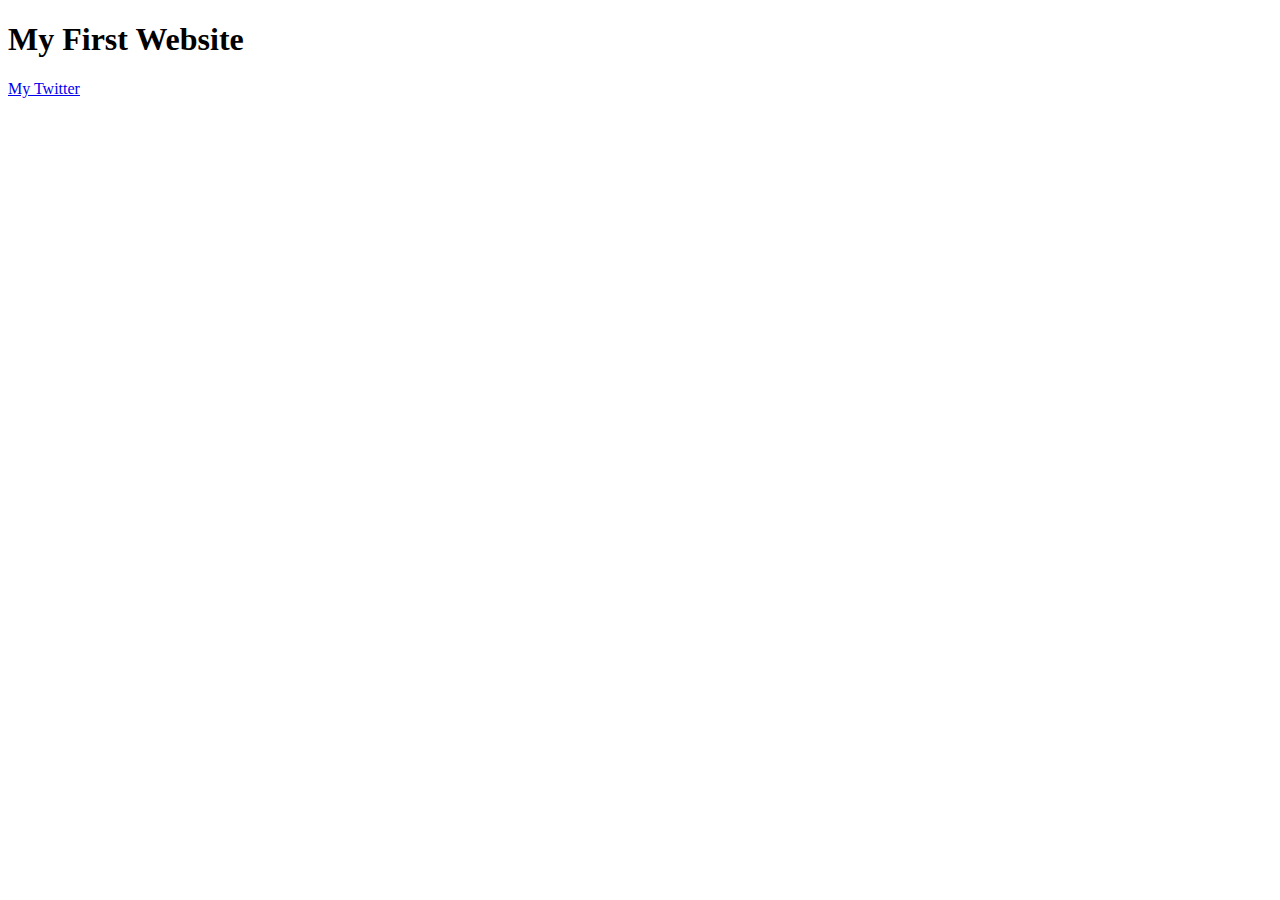
==== index.html @ fe315889 "Add files via upload" ====
<!DOCTYPE html>
<html>
    <head>
        <meta charset="utf-8">
        <meta name="viewport" content="width=device-width, initial-scale=1">
        <link rel="preconnect" href="https://fonts.google.com">
        
        <title>My First Website</title>
    </head>
    <body>
        <h1>My First Website</h1>

        <a href="https://www.twitter.com/gingerosis">My Twitter</a>
    </body>
</html>
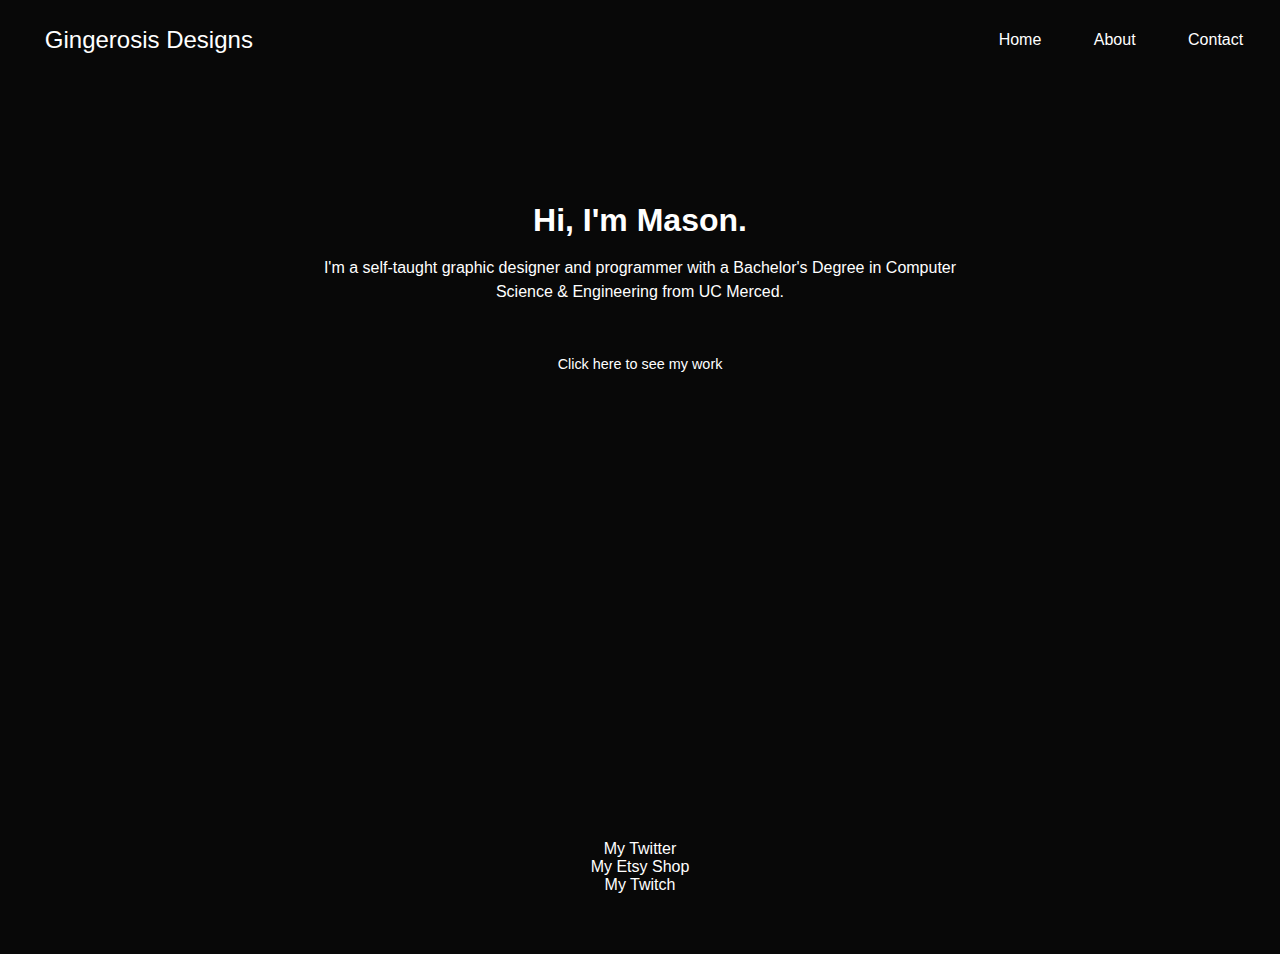
==== commit be11bb9d: "added about and contact page" ====
--- a/index.html
+++ b/index.html
@@ -1,15 +1,46 @@
 <!DOCTYPE html>
-<html>
+<html lang="en">
     <head>
-        <meta charset="utf-8">
+        <meta charset="UTF-8">
         <meta name="viewport" content="width=device-width, initial-scale=1">
+        <link rel="stylesheet" href="style.css">
         <link rel="preconnect" href="https://fonts.google.com">
         
-        <title>My First Website</title>
+        <title>Home</title>
+
+        <link rel="apple-touch-icon" sizes="180x180" href="./assets/favicon/apple-touch-icon.png">
+        <link rel="icon" type="image/png" sizes="32x32" href="./assets/favicon/favicon-32x32.png">
+        <link rel="icon" type="image/png" sizes="16x16" href="./assets/favicon/favicon-16x16.png">
+        <link rel="manifest" href="./assets/favicon/site.webmanifest">
     </head>
+
     <body>
-        <h1>My First Website</h1>
+        <nav>
+            <a href="index.html"><div class="logo">Gingerosis Designs</div></a>
+            <div class="nav-items">
+                <a href="index.html">Home</a>
+                <a href="about/about.html">About</a>
+                <a href="contact/contact.html">Contact</a>
+            </div>
+        </nav>
 
+        <section class="hero">
+            <div class="hero-container">
+                <div class="hero-info">
+                    <h1>Hi, I'm Mason.</h1> <br>
+                    <p> I'm a self-taught graphic designer and programmer with a 
+                        Bachelor's Degree in Computer Science & Engineering from 
+                        UC Merced. 
+                    </p> <br><br>
+                    <button>Click here to see my work</button>
+                </div>
+            </div>
+        </section>
+    </body>
+
+    <footer id="footer">
         <a href="https://www.twitter.com/gingerosis">My Twitter</a>
-    </body>
+        <a href="https://www.etsy.com/shop/GingerosisDesigns">My Etsy Shop</a>
+        <a href="https://www.twitch.tv/gingerosis">My Twitch</a>
+    </footer>
 </html>--- a/style.css
+++ b/style.css
@@ -0,0 +1,134 @@
+* {
+    box-sizing: border-box;
+    margin: 0;
+    padding: 0;
+    font-family: 'Comfortaa', sans-serif;
+    color: white;
+    background-color: #080808;
+}
+
+html {
+    scroll-behavior: smooth;
+    scrollbar-color: #080808;
+    scrollbar-width: 5px;
+    user-select: none;
+}
+
+::-webkit-scrollbar {
+    background: #080808;
+    width: 10px;
+}
+
+::-webkit-scrollbar-thumb {
+    background: #101010;
+    border-radius: 10px;
+}
+
+::-webkit-scrollbar-thumb:hover {
+    background: #141414;
+}
+
+::-webkit-scrollbar-button {
+    background: #080808;
+}
+
+body:hover {
+    cursor: default;
+}
+
+nav {
+    height: 5rem;
+    display: flex;
+    justify-content: space-between;
+    align-items: center;
+    padding-left: 1vw;
+    padding-right: 1vw;
+}
+
+nav a {
+    text-decoration: none;
+}
+
+.logo {
+    color: white;
+    font-size: 1.5rem;
+    padding: 0 2rem;
+    display: -webkit-flex;
+}
+
+.logo:hover {
+    background: linear-gradient(90deg, rgba(255,27,252,1) 0%, rgba(239,10,106,1) 100%);
+    background-clip: content-box;
+    -webkit-background-clip: text;
+    -webkit-text-fill-color: transparent;
+    font-weight: 500;
+}
+
+.nav-items a{
+    text-decoration: none;
+    padding: 0 1.5rem;
+    display: -webkit-inline-box;
+}
+
+.nav-items a:hover, footer a:hover{
+    font-weight: bold;
+}
+
+.hero-container {
+    height: 37rem;
+    margin-top: 10vw;
+}
+
+.hero-info {
+    text-align: center;
+    margin: auto;
+    width: 50vw;
+    line-height: 1.5rem;
+}
+
+.hero-info button{
+    font-size: 0.9rem;
+    border-color: transparent;
+    /* border-radius: 20px;
+    background-color: #141414;
+    padding-left: 1rem;
+    padding-right: 1rem;
+    padding-top: 0.3rem;
+    padding-bottom: 0.3rem;
+    box-shadow: 0rem 0.1rem 0.1rem 0rem rgba(0,0,0,0.3); */
+}
+
+.hero-info button:hover{
+    cursor: pointer;
+    font-weight: bold;
+    background: linear-gradient(90deg, rgba(255,27,252,1) 0%, rgba(239,10,106,1) 100%);
+    background-clip: content-box;
+    -webkit-background-clip: text;
+    -webkit-text-fill-color: transparent;
+}
+
+a {
+    display: -webkit-box;
+}
+
+a:hover {
+    /* color: #ff5499; */
+    cursor: pointer;
+    background: linear-gradient(90deg, rgba(255,27,252,1) 0%, rgba(239,10,106,1) 100%);
+    background-clip: content-box;
+    -webkit-background-clip: text;
+    -webkit-text-fill-color: transparent;
+}
+
+footer {
+    padding-block: 40px 60px;
+    display: inline-flexbox;
+    text-align: center;
+    margin: auto;
+}
+
+footer a {
+    text-decoration: none;
+    display: block;
+}
+
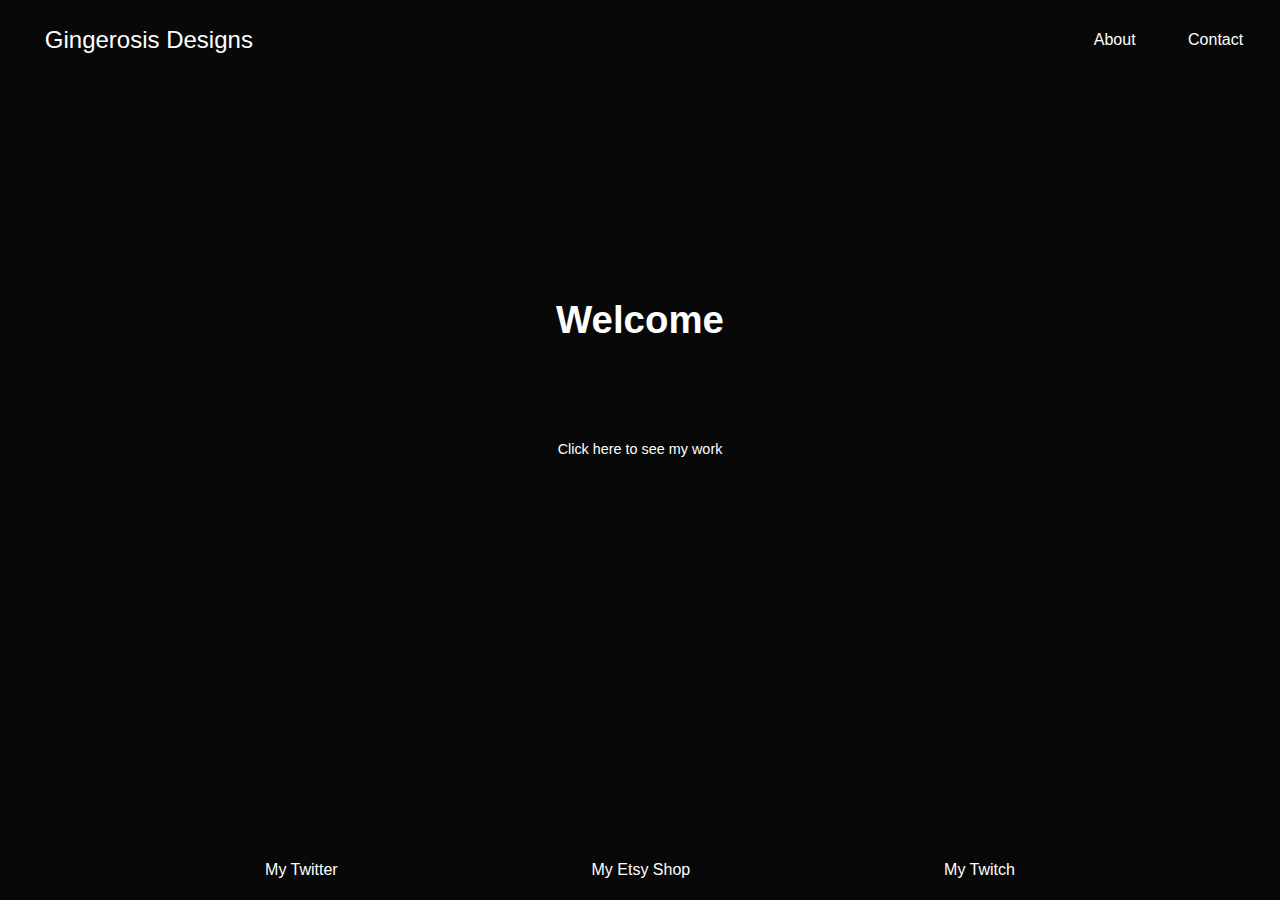
==== commit 0963b874: "responsive" ====
--- a/index.html
+++ b/index.html
@@ -18,20 +18,25 @@
         <nav>
             <a href="index.html"><div class="logo">Gingerosis Designs</div></a>
             <div class="nav-items">
-                <a href="index.html">Home</a>
-                <a href="about/about.html">About</a>
-                <a href="contact/contact.html">Contact</a>
+                <span class="nav-text">
+                    <a href="about/about.html">About</a>
+                    <a href="contact/contact.html">Contact</a>
+                </span>
+                <span class="nav-icons">
+                    <a href="about/about.html"><img src="assets/images/about_icon1.png"></a>
+                    <a href="contact/contact.html"><img src="assets/images/mail_icon1.png"></a>
+                </span>
             </div>
         </nav>
 
         <section class="hero">
             <div class="hero-container">
                 <div class="hero-info">
-                    <h1>Hi, I'm Mason.</h1> <br>
-                    <p> I'm a self-taught graphic designer and programmer with a 
-                        Bachelor's Degree in Computer Science & Engineering from 
-                        UC Merced. 
-                    </p> <br><br>
+                    <br><br><br><h1>Welcome</h1> <br><br><br>
+                    <!-- <p> I'm a self-taught <span class="designer">graphic designer</span> 
+                        and <span class="programmer">programmer</span> with a Bachelor's 
+                        Degree in Computer Science & Engineering from UC Merced. 
+                    </p> <br><br> -->
                     <button>Click here to see my work</button>
                 </div>
             </div>
--- a/style.css
+++ b/style.css
@@ -5,6 +5,7 @@
     font-family: 'Comfortaa', sans-serif;
     color: white;
     background-color: #080808;
+    object-fit: fill;
 }
 
 html {
@@ -43,10 +44,9 @@
     align-items: center;
     padding-left: 1vw;
     padding-right: 1vw;
-}
-
-nav a {
-    text-decoration: none;
+    background-color: transparent;
+    position: sticky;
+    top: 0;
 }
 
 .logo {
@@ -64,18 +64,22 @@
     font-weight: 500;
 }
 
-.nav-items a{
+.nav-text a{
     text-decoration: none;
     padding: 0 1.5rem;
     display: -webkit-inline-box;
 }
 
-.nav-items a:hover, footer a:hover{
+.nav-text a:hover, footer a:hover{
     font-weight: bold;
 }
 
+.nav-icons {
+    display: none;
+}
+
 .hero-container {
-    height: 37rem;
+    height: auto;
     margin-top: 10vw;
 }
 
@@ -83,19 +87,13 @@
     text-align: center;
     margin: auto;
     width: 50vw;
-    line-height: 1.5rem;
+    line-height: 2rem;
+    font-size: 1.2rem;
 }
 
 .hero-info button{
     font-size: 0.9rem;
     border-color: transparent;
-    /* border-radius: 20px;
-    background-color: #141414;
-    padding-left: 1rem;
-    padding-right: 1rem;
-    padding-top: 0.3rem;
-    padding-bottom: 0.3rem;
-    box-shadow: 0rem 0.1rem 0.1rem 0rem rgba(0,0,0,0.3); */
 }
 
 .hero-info button:hover{
@@ -109,6 +107,7 @@
 
 a {
     display: -webkit-box;
+    text-decoration: none;
 }
 
 a:hover {
@@ -121,14 +120,32 @@
 }
 
 footer {
-    padding-block: 40px 60px;
-    display: inline-flexbox;
-    text-align: center;
-    margin: auto;
+    position: absolute;
+    bottom: 0;
+    display: inline-flex;
+    justify-content: space-evenly;
+    height: 50px;
+    padding: 0.7rem;
+    width: 100%;
+    /* background-color: black; */
 }
 
-footer a {
-    text-decoration: none;
-    display: block;
-}
 
+@media screen and (max-width: 650px) {
+    .nav-text {
+        display: none;
+    }
+    .nav-icons {
+        display: inline-flex;
+        gap: 15px;
+        transform: scale(0.7);
+    }
+    .logo {
+        font-size: 1.3rem;
+        padding: 1rem;
+    }
+    nav {
+        padding-left: 2vw;
+        padding-right: 3vw;
+    }
+}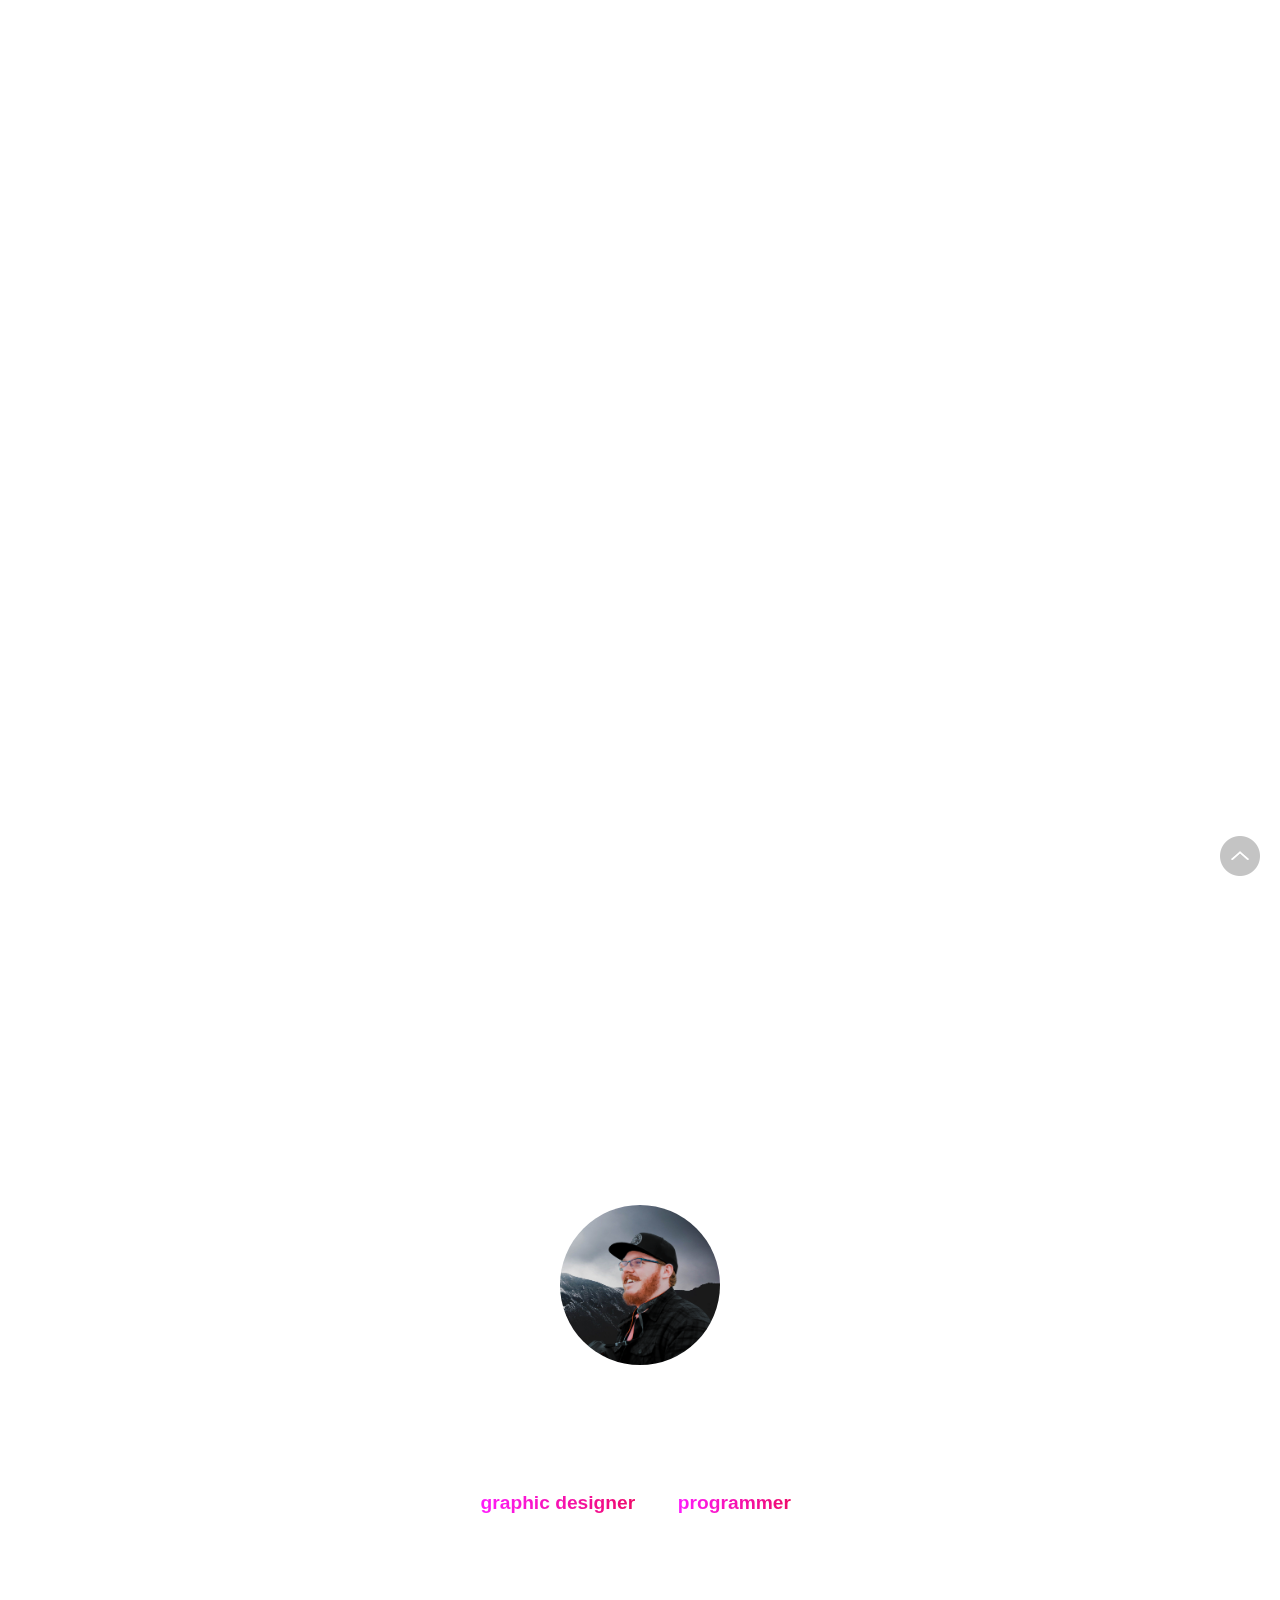
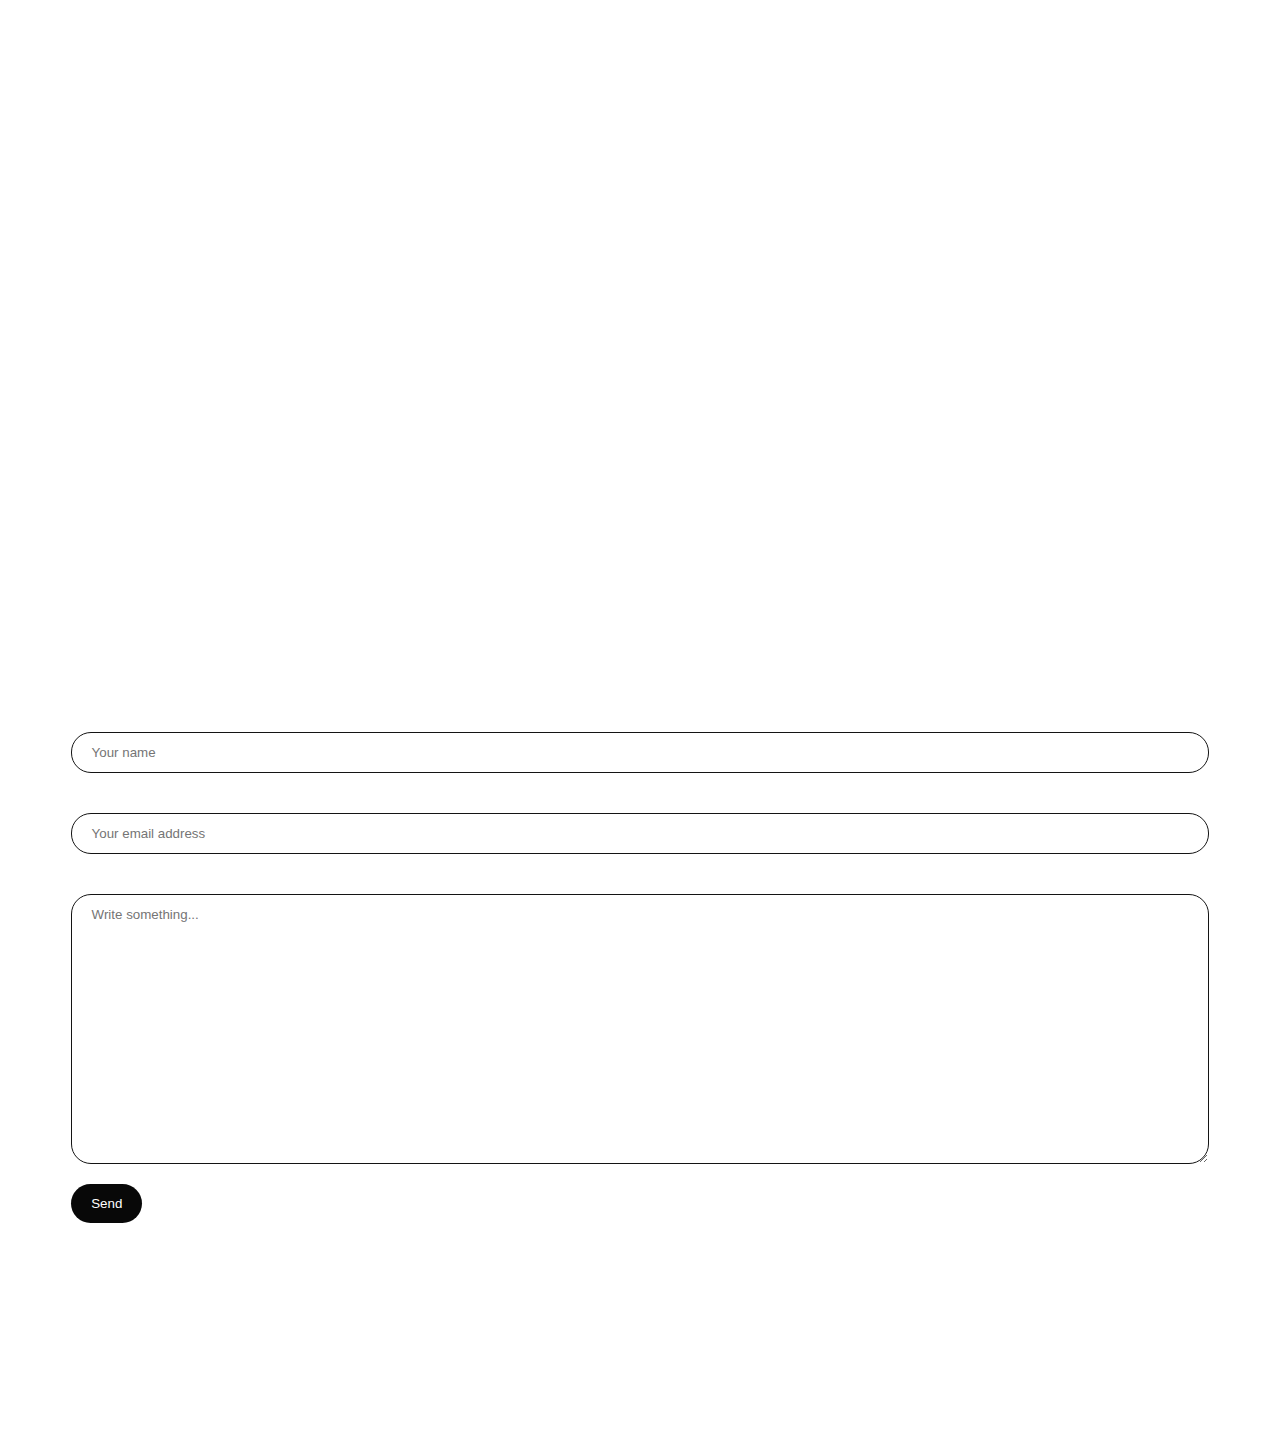
==== commit af9cbb55: "One scrolling page" ====
--- a/index.html
+++ b/index.html
@@ -14,17 +14,19 @@
         <link rel="manifest" href="./assets/favicon/site.webmanifest">
     </head>
 
+    <a name="top"></a>
+
     <body>
         <nav>
             <a href="index.html"><div class="logo">Gingerosis Designs</div></a>
             <div class="nav-items">
                 <span class="nav-text">
-                    <a href="about/about.html">About</a>
-                    <a href="contact/contact.html">Contact</a>
+                    <a href="#about">About</a>
+                    <a href="#contact">Contact</a>
                 </span>
                 <span class="nav-icons">
-                    <a href="about/about.html"><img src="assets/images/about_icon1.png"></a>
-                    <a href="contact/contact.html"><img src="assets/images/mail_icon1.png"></a>
+                    <a href="#about"><img src="assets/images/about_icon1.png"></a>
+                    <a href="#contact"><img src="assets/images/mail_icon1.png"></a>
                 </span>
             </div>
         </nav>
@@ -32,20 +34,55 @@
         <section class="hero">
             <div class="hero-container">
                 <div class="hero-info">
-                    <br><br><br><h1>Welcome</h1> <br><br><br>
-                    <!-- <p> I'm a self-taught <span class="designer">graphic designer</span> 
-                        and <span class="programmer">programmer</span> with a Bachelor's 
-                        Degree in Computer Science & Engineering from UC Merced. 
-                    </p> <br><br> -->
-                    <button>Click here to see my work</button>
+                    <h1>Welcome</h1><br><br><br>
+                    <a href="https://www.etsy.com/shop/GingerosisDesigns"target="_blank">Click here to see my work</a>
                 </div>
             </div>
         </section>
+
+        <a name="about"></a>
+        <section class="about">
+            <div class="about-container">
+                <div class="about-info">
+                    <img src="assets/images/pfp4.png"> <br><br>
+                    <h1>Hi, I'm Mason.</h1> <br><br><br>
+                    <p> I'm a self-taught <span class="designer">graphic designer</span> 
+                        and <span class="programmer">programmer</span> with a Bachelor's 
+                        Degree in Computer Science & Engineering from UC Merced. 
+                    </p> <br><br>
+                </div>
+            </div>
+        </section>
+
+        <a name="contact"></a><br><br><br><br>
+        <section class="contact">
+            <div class="contact-container">
+                <div class="contact-info">
+                    <p>Send me an email: gingerosisdesigns@gmail.com</p><br><br>
+                    <form action="action_page.php">
+                      <label for="name">&nbsp;&nbsp;&nbsp;&nbsp;Name</label>
+                      <input type="text" id="name" name="name" placeholder="&nbsp;&nbsp;Your name">
+                  
+                      <label for="email">&nbsp;&nbsp;&nbsp;&nbsp;Email Address</label>
+                      <input type="text" id="email" name="email" placeholder="&nbsp;&nbsp;Your email address">
+                  
+                      <label for="message">&nbsp;&nbsp;&nbsp;&nbsp;Message</label>
+                      <textarea id="message" name="message" placeholder="&nbsp;&nbsp;Write something..." style="height:30vh"></textarea>
+                  
+                      <input type="submit" value="Send">
+                    </form>
+                </div>
+            </div>
+        </section>
+
+        <div class="btt-arrow">
+            <a href="#top"><img src="assets/images/arrow.png"></a>
+        </div>
     </body>
 
     <footer id="footer">
-        <a href="https://www.twitter.com/gingerosis">My Twitter</a>
-        <a href="https://www.etsy.com/shop/GingerosisDesigns">My Etsy Shop</a>
-        <a href="https://www.twitch.tv/gingerosis">My Twitch</a>
+        <a href="https://www.twitter.com/gingerosis" target="_blank">My Twitter</a>
+        <a href="https://www.etsy.com/shop/GingerosisDesigns" target="_blank">My Etsy Shop</a>
+        <a href="https://www.twitch.tv/gingerosis" target="_blank">My Twitch</a>
     </footer>
 </html>--- a/style.css
+++ b/style.css
@@ -4,7 +4,7 @@
     padding: 0;
     font-family: 'Comfortaa', sans-serif;
     color: white;
-    background-color: #080808;
+    background-color: transparent;
     object-fit: fill;
 }
 
@@ -13,30 +13,55 @@
     scrollbar-color: #080808;
     scrollbar-width: 5px;
     user-select: none;
+    background-image: url('assets/images/bg.png');
+    background-size: cover;
+    background-position: 40%;
 }
 
 ::-webkit-scrollbar {
+    background-color: transparent;
+    width: 10px;
+}
+
+::-webkit-scrollbar-thumb {
     background: #080808;
-    width: 10px;
-}
-
-::-webkit-scrollbar-thumb {
+    border-radius: 10px;
+}
+
+::-webkit-scrollbar-thumb:hover {
     background: #101010;
-    border-radius: 10px;
-}
-
-::-webkit-scrollbar-thumb:hover {
-    background: #141414;
 }
 
 ::-webkit-scrollbar-button {
-    background: #080808;
+    background: transparent;
+}
+
+body {
+    display: grid;
+    position: relative;
+    overflow: overlay;
 }
 
 body:hover {
     cursor: default;
 }
 
+a {
+    display: -webkit-box;
+    text-decoration: none;
+}
+
+a:hover {
+    /* color: #ff5499; */
+    cursor: pointer;
+    background: linear-gradient(90deg, rgba(255,27,252,1) 0%, rgba(239,10,106,1) 100%);
+    background-clip: content-box;
+    -webkit-background-clip: text;
+    -webkit-text-fill-color: transparent;
+}
+
+
+/*! ------NAV BAR------ */
 nav {
     height: 5rem;
     display: flex;
@@ -44,7 +69,6 @@
     align-items: center;
     padding-left: 1vw;
     padding-right: 1vw;
-    background-color: transparent;
     position: sticky;
     top: 0;
 }
@@ -78,9 +102,16 @@
     display: none;
 }
 
+
+/*! ------HERO SECTION------ */
+.hero {
+    min-height: 100vh;
+    display: grid;
+    place-content: center;
+}
+
 .hero-container {
-    height: auto;
-    margin-top: 10vw;
+    margin-bottom: 20vh;
 }
 
 .hero-info {
@@ -91,12 +122,18 @@
     font-size: 1.2rem;
 }
 
-.hero-info button{
-    font-size: 0.9rem;
+.hero-info h1{
+    font-size: 5rem;
+    text-align: center;
+}
+
+.hero-info a{
+    display: inline;
+    font-size: 1.2rem;
     border-color: transparent;
 }
 
-.hero-info button:hover{
+.hero-info a:hover{
     cursor: pointer;
     font-weight: bold;
     background: linear-gradient(90deg, rgba(255,27,252,1) 0%, rgba(239,10,106,1) 100%);
@@ -105,20 +142,92 @@
     -webkit-text-fill-color: transparent;
 }
 
-a {
-    display: -webkit-box;
-    text-decoration: none;
-}
-
-a:hover {
-    /* color: #ff5499; */
-    cursor: pointer;
-    background: linear-gradient(90deg, rgba(255,27,252,1) 0%, rgba(239,10,106,1) 100%);
-    background-clip: content-box;
-    -webkit-background-clip: text;
-    -webkit-text-fill-color: transparent;
-}
-
+.btt-arrow {
+    position: fixed;
+    cursor: pointer;
+    bottom: 20px;
+    right: 20px;
+    z-index: 9999;
+    opacity: 25%;
+    display: flex;
+}
+
+.btt-arrow:hover {
+    opacity: 75%;
+}
+
+
+/*! ------ABOUT SECTION------ */
+.about {
+    display: grid;
+    place-content: center;
+}
+
+.about-container {
+    height: 100vh;
+    margin-top: 25vh;
+}
+
+.about-info {
+    text-align: center;
+    margin: auto;
+    width: 50vw;
+    line-height: 1.5rem;
+    font-size: 1.2rem;
+}
+
+.about-info img {
+    width:10rem; 
+    height:10rem; 
+    border-radius: 500px;
+}
+
+.designer, .programmer {
+    font-weight: bold;
+    background: linear-gradient(90deg, rgba(255,27,252,1) 0%, rgba(239,10,106,1) 100%);
+    background-clip: content-box;
+    -webkit-background-clip: text;
+    -webkit-text-fill-color: transparent;
+}
+
+
+/*! ------CONTACT SECTION------  */
+.contact-info {
+    height: 84vh;
+    margin: 4vw;
+    padding: 20px;
+}
+
+.contact-info p {
+    font-size: 1.3rem;
+}
+
+input[type=text], select, textarea {
+    width: 100%;
+    padding: 12px;
+    border: 1px solid #141414;
+    border-radius: 20px;
+    box-sizing: border-box;
+    margin-top: 6px;
+    margin-bottom: 16px;
+    resize: vertical
+}
+  
+input[type=submit] {
+    background-color: #080808;
+    color: white;
+    padding: 12px 20px;
+    border: none;
+    border-radius: 20px;
+    cursor: pointer;
+}
+  
+input[type=submit]:hover {
+    background: linear-gradient(90deg, rgba(255,27,252,1) 0%, rgba(239,10,106,1) 100%);
+}
+
+
+/*! ------FOOTER------ */
 footer {
     position: absolute;
     bottom: 0;
@@ -127,10 +236,10 @@
     height: 50px;
     padding: 0.7rem;
     width: 100%;
-    /* background-color: black; */
-}
-
-
+}
+
+
+/*! ------MEDIA QUERIES------ */
 @media screen and (max-width: 650px) {
     .nav-text {
         display: none;
@@ -148,4 +257,16 @@
         padding-left: 2vw;
         padding-right: 3vw;
     }
+    .hero {
+        min-height: 90vh;
+    }
+    .hero-info h1{
+        font-size: 3rem;
+    }
+    .hero-info a{
+        font-size: 1rem;
+    }
+    footer a {
+        font-size: 0.9rem;
+    }
 }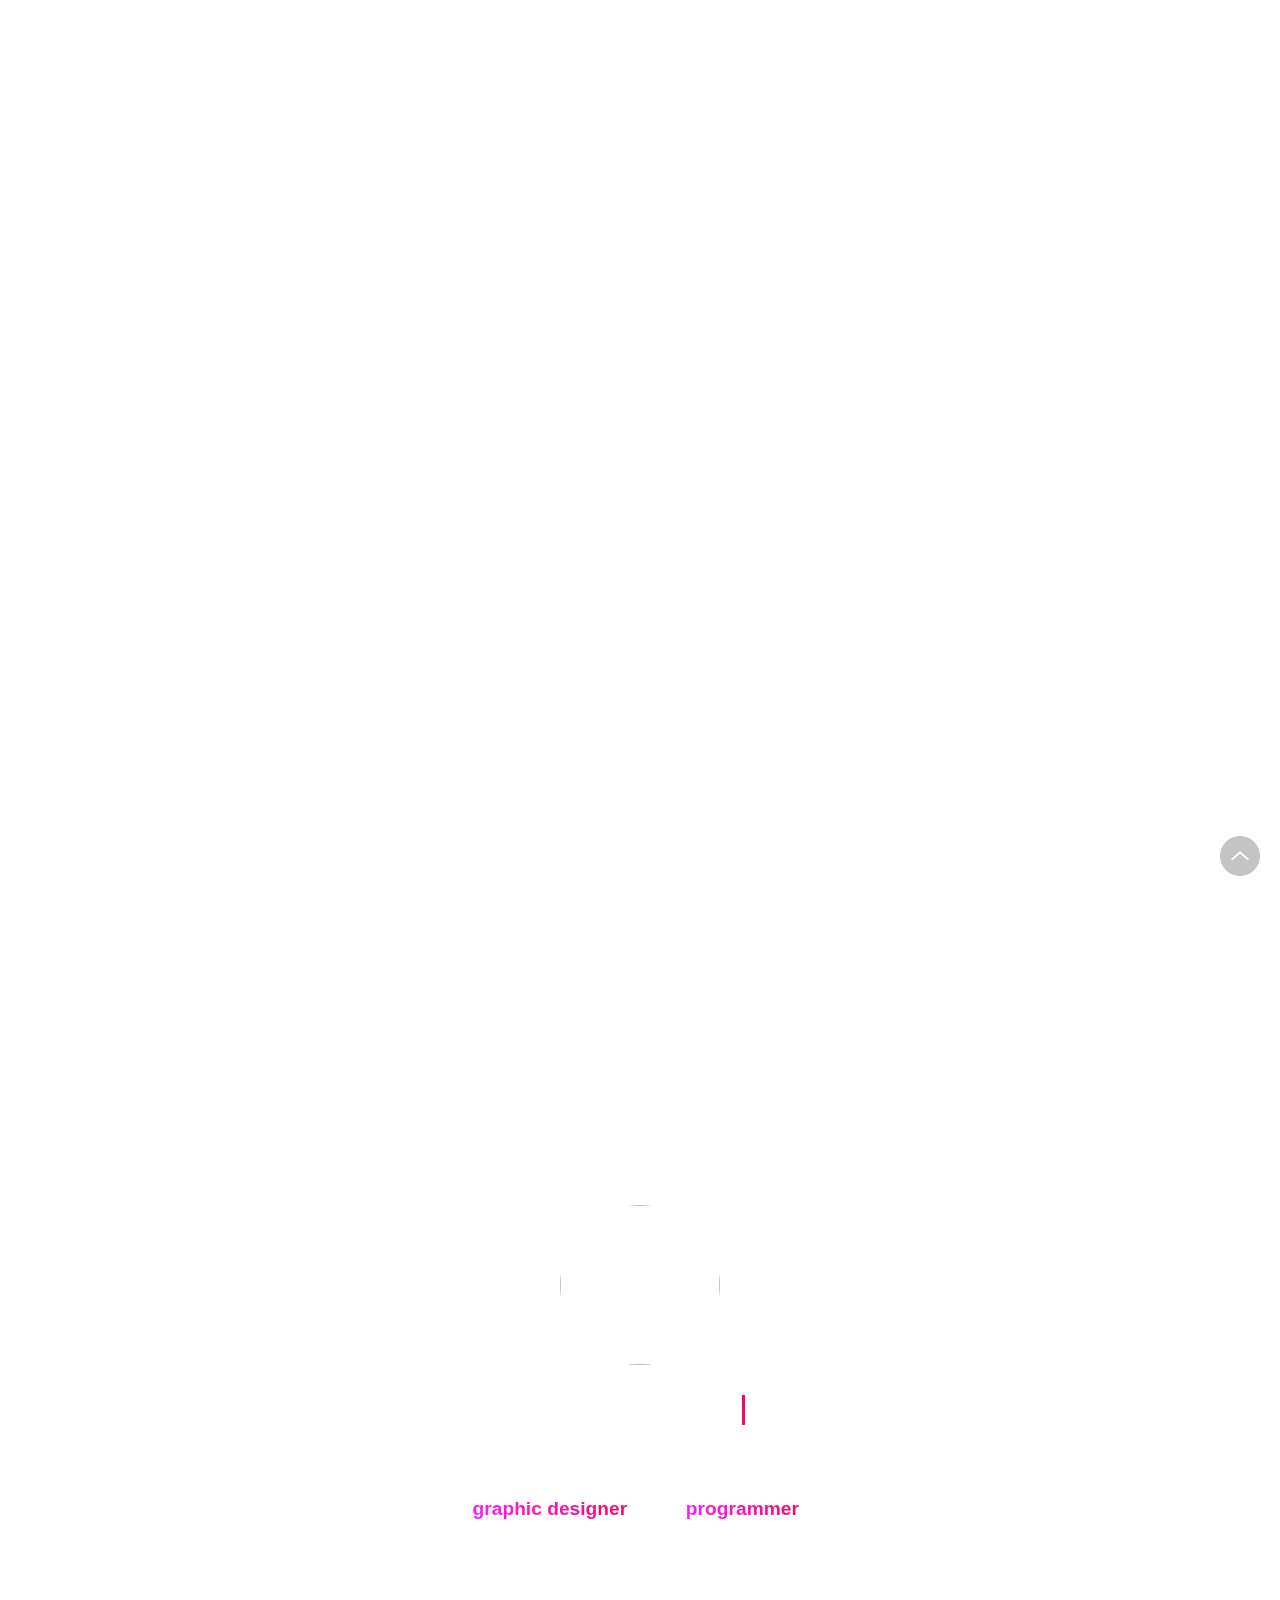
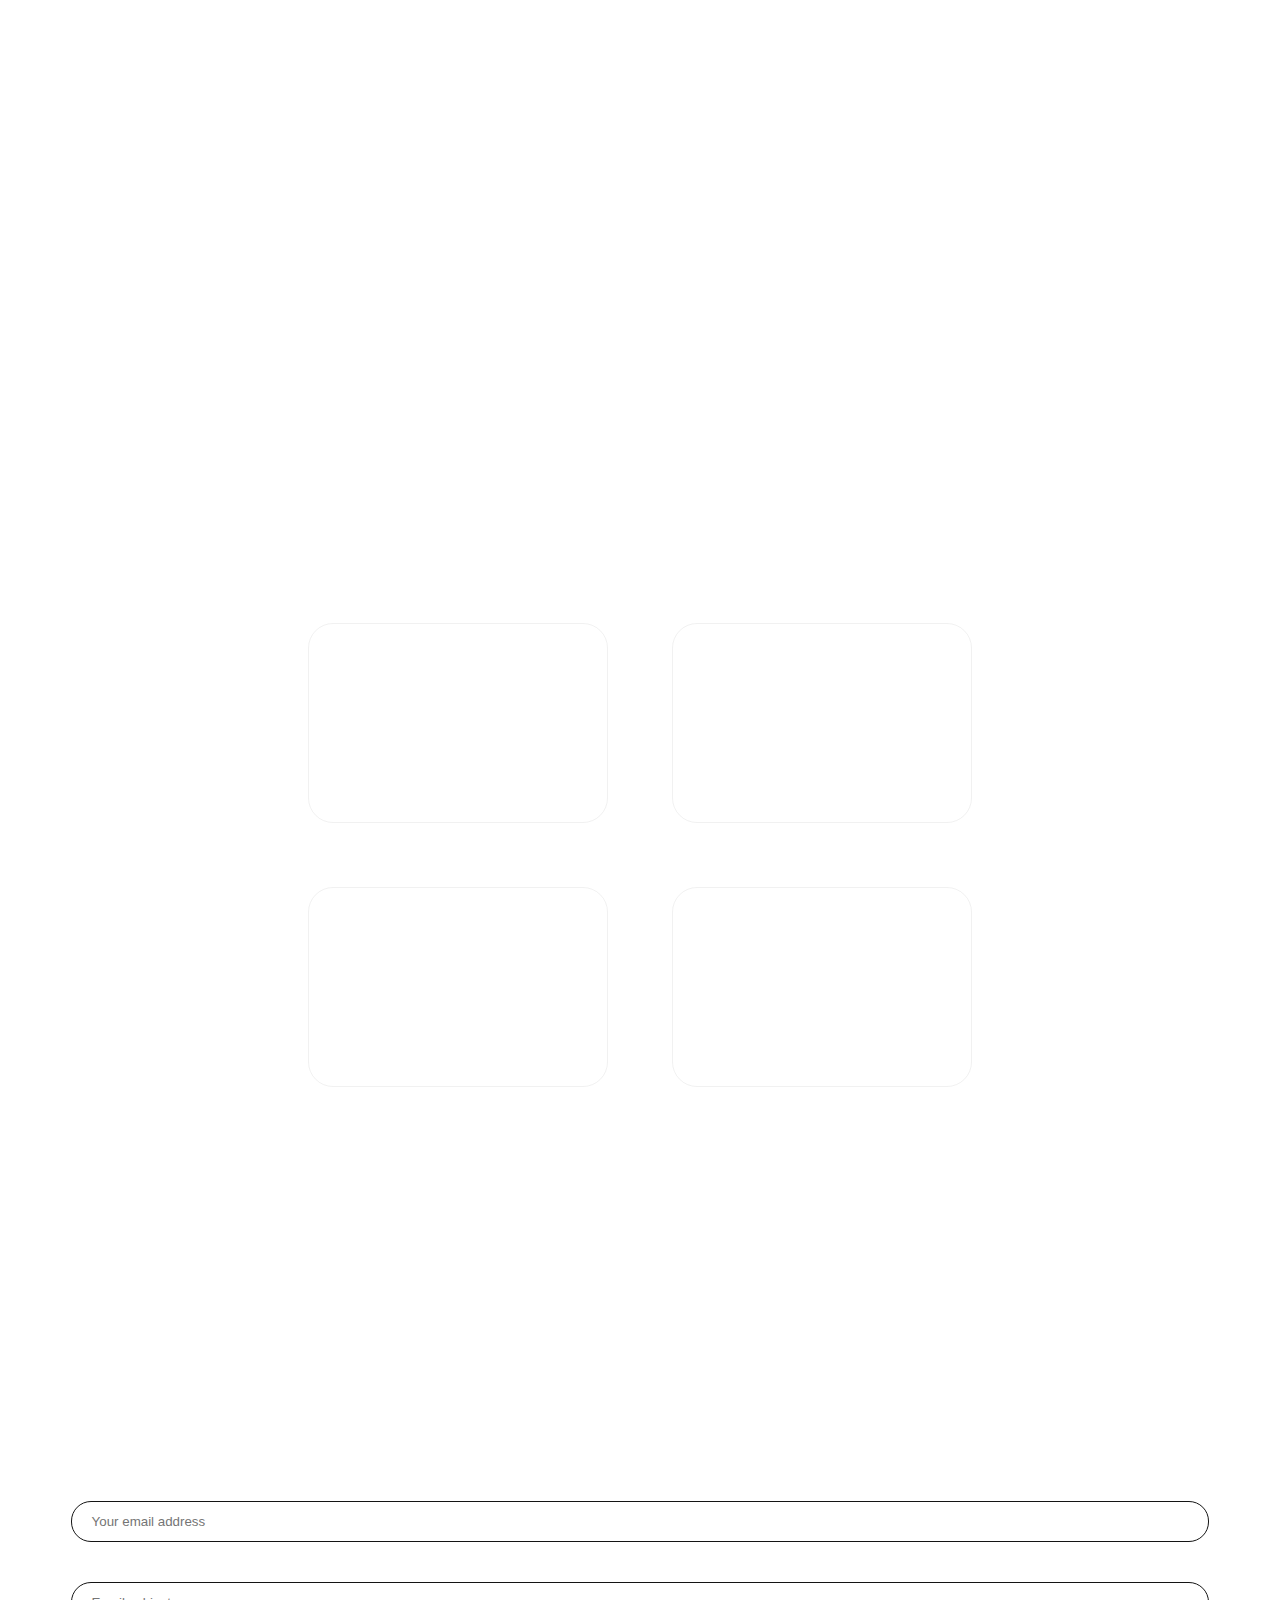
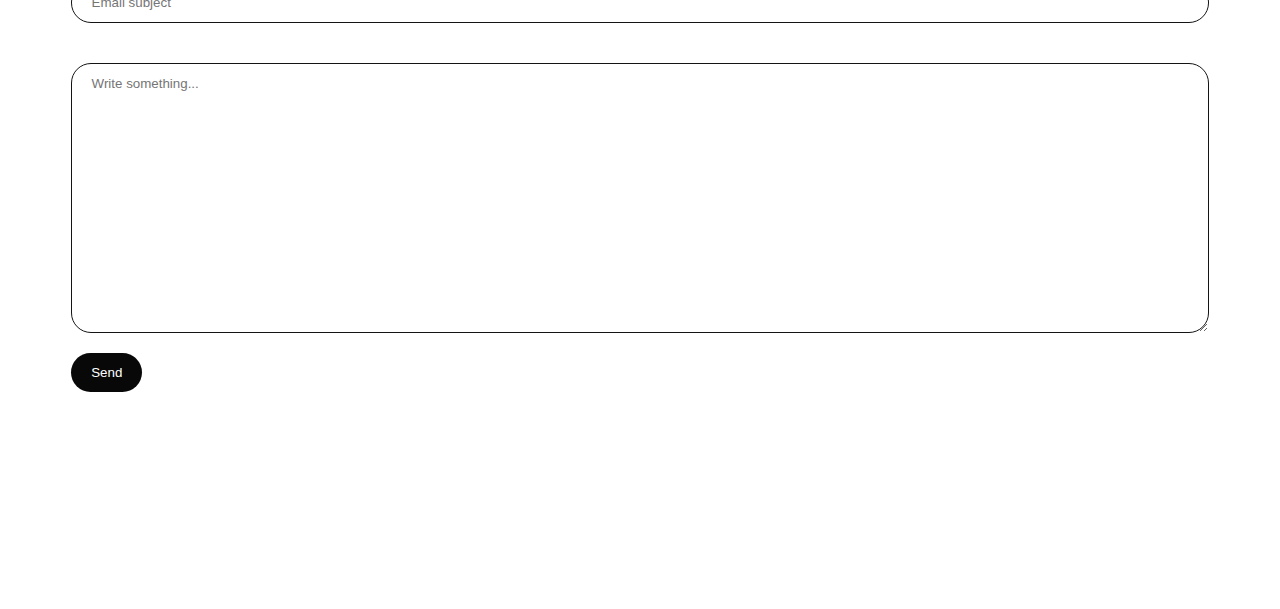
==== commit fafe89da: "Updated site to add links section" ====
--- a/index.html
+++ b/index.html
@@ -15,61 +15,96 @@
     </head>
 
     <a name="top"></a>
-
     <body>
+        <!-- NAV -->
         <nav>
             <a href="index.html"><div class="logo">Gingerosis Designs</div></a>
             <div class="nav-items">
                 <span class="nav-text">
                     <a href="#about">About</a>
+                    <a href="#links">Links</a>
                     <a href="#contact">Contact</a>
                 </span>
                 <span class="nav-icons">
                     <a href="#about"><img src="assets/images/about_icon1.png"></a>
+                    <a href="#links"><img src=""></a>
                     <a href="#contact"><img src="assets/images/mail_icon1.png"></a>
                 </span>
             </div>
         </nav>
 
+        <!-- WELCOME -->
         <section class="hero">
             <div class="hero-container">
                 <div class="hero-info">
-                    <h1>Welcome</h1><br><br><br>
+                    <h1>Welcome.</h1><br><br><br>
                     <a href="https://www.etsy.com/shop/GingerosisDesigns"target="_blank">Click here to see my work</a>
                 </div>
             </div>
         </section>
 
+        <!-- ABOUT -->
         <a name="about"></a>
         <section class="about">
             <div class="about-container">
                 <div class="about-info">
-                    <img src="assets/images/pfp4.png"> <br><br>
-                    <h1>Hi, I'm Mason.</h1> <br><br><br>
+                    <img src="assets/images/pfp6.png"> <br><br>
+                    <h1 class="text-animation">Hi, I'm Mason</h1> <br><br><br>
                     <p> I'm a self-taught <span class="designer">graphic designer</span> 
-                        and <span class="programmer">programmer</span> with a Bachelor's 
+                        and a <span class="programmer">programmer</span> with a Bachelor's 
                         Degree in Computer Science & Engineering from UC Merced. 
                     </p> <br><br>
                 </div>
             </div>
         </section>
 
+        <!-- LINKS -->
+        <a name="links"></a>
+        <section class="links">
+            <div class="links-container">
+                <h2>Here are some of my links!</h2>
+                <div class="links-info">
+                    <div class="links-box" id="twitter-link">
+                        <a class="links-inside" href="https://twitter.com/gingerosis" target="_blank">
+                            <span>My Twitter</span><br><br><br>Click here to go to my twitter and stay up to date
+                        </a>
+                    </div>
+                    <div class="links-box" id="twitch-link">
+                        <a class="links-inside" href="https://twitch.tv/gingerosis" target="_blank">
+                            <span>My Twitch</span><br><br><br>Click here to check out my twitch channel
+                        </a>
+                    </div>
+                    <div class="links-box" id="etsy-link">
+                        <a class="links-inside" href="https://gingerosisdesigns.etsy.com" target="_blank">
+                            <span>My Etsy Shop</span><br><br><br>Click here to see my graphic design work on etsy
+                        </a>
+                    </div>
+                    <div class="links-box" id="kofi-link">
+                        <a class="links-inside" href="https://ko-fi.com/gingerosis" target="_blank">
+                            <span>My Ko-fi</span><br><br><br>Click here to buy me a coffee
+                        </a>
+                    </div>
+                </div>
+            </div>
+        </section>
+
+        <!-- CONTACT -->
         <a name="contact"></a><br><br><br><br>
         <section class="contact">
             <div class="contact-container">
                 <div class="contact-info">
-                    <p>Send me an email: gingerosisdesigns@gmail.com</p><br><br>
+                    <h2>Send me an email: gingerosisdesigns@gmail.com</h2><br><br>
                     <form action="action_page.php">
-                      <label for="name">&nbsp;&nbsp;&nbsp;&nbsp;Name</label>
-                      <input type="text" id="name" name="name" placeholder="&nbsp;&nbsp;Your name">
-                  
-                      <label for="email">&nbsp;&nbsp;&nbsp;&nbsp;Email Address</label>
-                      <input type="text" id="email" name="email" placeholder="&nbsp;&nbsp;Your email address">
-                  
-                      <label for="message">&nbsp;&nbsp;&nbsp;&nbsp;Message</label>
-                      <textarea id="message" name="message" placeholder="&nbsp;&nbsp;Write something..." style="height:30vh"></textarea>
-                  
-                      <input type="submit" value="Send">
+                        <label for="email">&nbsp;&nbsp;&nbsp;&nbsp;Email Address</label>
+                        <input type="text" id="email" name="email" placeholder="&nbsp;&nbsp;Your email address">
+                        
+                        <label for="subject">&nbsp;&nbsp;&nbsp;&nbsp;Subject</label>
+                        <input type="text" id="subject" name="subject" placeholder="&nbsp;&nbsp;Email subject">
+                        
+                        <label for="message">&nbsp;&nbsp;&nbsp;&nbsp;Message</label>
+                        <textarea id="message" name="message" placeholder="&nbsp;&nbsp;Write something..." style="height:30vh"></textarea>
+                        
+                        <input type="submit" value="Send">
                     </form>
                 </div>
             </div>
@@ -80,9 +115,12 @@
         </div>
     </body>
 
+    <!-- FOOTER -->
     <footer id="footer">
-        <a href="https://www.twitter.com/gingerosis" target="_blank">My Twitter</a>
-        <a href="https://www.etsy.com/shop/GingerosisDesigns" target="_blank">My Etsy Shop</a>
-        <a href="https://www.twitch.tv/gingerosis" target="_blank">My Twitch</a>
+        <p>&copy; GingerosisDesigns 2023</p>
+        <!-- <a href="https://twitter.com/gingerosis" target="_blank">My Twitter</a>
+        <a href="https://twitch.tv/gingerosis" target="_blank">My Twitch</a>
+        <a href="https://gingerosisdesigns.etsy.com" target="_blank">My Etsy Shop</a>
+        <a href="https://ko-fi.com/gingerosis" target="_blank">My Ko-fi</a> -->
     </footer>
 </html>--- a/style.css
+++ b/style.css
@@ -10,30 +10,29 @@
 
 html {
     scroll-behavior: smooth;
-    scrollbar-color: #080808;
-    scrollbar-width: 5px;
     user-select: none;
     background-image: url('assets/images/bg.png');
     background-size: cover;
     background-position: 40%;
 }
 
+/*! ------SCROLLBAR------ */
 ::-webkit-scrollbar {
-    background-color: transparent;
     width: 10px;
 }
-
+::-webkit-scrollbar-track {
+    background: #020202;
+}
 ::-webkit-scrollbar-thumb {
     background: #080808;
-    border-radius: 10px;
-}
-
+    border-radius: 5px;
+}
 ::-webkit-scrollbar-thumb:hover {
     background: #101010;
 }
-
 ::-webkit-scrollbar-button {
-    background: transparent;
+    background: #020202;
+    height: 3px;
 }
 
 body {
@@ -47,17 +46,16 @@
 }
 
 a {
-    display: -webkit-box;
     text-decoration: none;
 }
 
-a:hover {
-    /* color: #ff5499; */
+nav a:hover, .hero a:hover, .links-box a:hover span {
     cursor: pointer;
     background: linear-gradient(90deg, rgba(255,27,252,1) 0%, rgba(239,10,106,1) 100%);
     background-clip: content-box;
     -webkit-background-clip: text;
     -webkit-text-fill-color: transparent;
+    font-weight: bolder;
 }
 
 
@@ -72,14 +70,12 @@
     position: sticky;
     top: 0;
 }
-
 .logo {
     color: white;
     font-size: 1.5rem;
     padding: 0 2rem;
     display: -webkit-flex;
 }
-
 .logo:hover {
     background: linear-gradient(90deg, rgba(255,27,252,1) 0%, rgba(239,10,106,1) 100%);
     background-clip: content-box;
@@ -87,17 +83,14 @@
     -webkit-text-fill-color: transparent;
     font-weight: 500;
 }
-
 .nav-text a{
     text-decoration: none;
     padding: 0 1.5rem;
     display: -webkit-inline-box;
 }
-
 .nav-text a:hover, footer a:hover{
     font-weight: bold;
 }
-
 .nav-icons {
     display: none;
 }
@@ -109,11 +102,9 @@
     display: grid;
     place-content: center;
 }
-
 .hero-container {
     margin-bottom: 20vh;
 }
-
 .hero-info {
     text-align: center;
     margin: auto;
@@ -121,18 +112,15 @@
     line-height: 2rem;
     font-size: 1.2rem;
 }
-
 .hero-info h1{
     font-size: 5rem;
     text-align: center;
 }
-
 .hero-info a{
     display: inline;
     font-size: 1.2rem;
     border-color: transparent;
 }
-
 .hero-info a:hover{
     cursor: pointer;
     font-weight: bold;
@@ -142,32 +130,16 @@
     -webkit-text-fill-color: transparent;
 }
 
-.btt-arrow {
-    position: fixed;
-    cursor: pointer;
-    bottom: 20px;
-    right: 20px;
-    z-index: 9999;
-    opacity: 25%;
-    display: flex;
-}
-
-.btt-arrow:hover {
-    opacity: 75%;
-}
-
 
 /*! ------ABOUT SECTION------ */
 .about {
     display: grid;
     place-content: center;
 }
-
 .about-container {
-    height: 100vh;
+    height: 85vh;
     margin-top: 25vh;
 }
-
 .about-info {
     text-align: center;
     margin: auto;
@@ -175,33 +147,125 @@
     line-height: 1.5rem;
     font-size: 1.2rem;
 }
-
 .about-info img {
     width:10rem; 
     height:10rem; 
     border-radius: 500px;
 }
-
-.designer, .programmer {
+.about-info p span {
     font-weight: bold;
     background: linear-gradient(90deg, rgba(255,27,252,1) 0%, rgba(239,10,106,1) 100%);
     background-clip: content-box;
     -webkit-background-clip: text;
     -webkit-text-fill-color: transparent;
 }
+.text-animation {
+    overflow: hidden;
+    font-family: Comfortaa;
+    border-right: 3px solid rgba(239,10,106,1);
+    white-space: nowrap;
+    width: 210px;
+    max-width: 210px;
+    height: 30px;
+    margin: 0 auto;
+    padding-top: 4px;
+    top: 12px;
+    animation: typing 10s steps(22, end) infinite, cursor 0.5s step-end infinite;
+}
+@keyframes typing {
+    0% {
+        width: 0;
+    }
+    25%, 90% {
+        width: 60%;
+    }
+    100% {
+        width: 0;
+    }
+}
+@keyframes cursor {
+    from, to {
+        border-color: transparent;
+    }
+    50% {
+        border-color: #ea11a9;
+    }
+}
+
+
+
+/*! ------LINKS SECTION------ */
+.links {
+    display: grid;
+    place-content: center;
+}
+.links-container {
+    text-align: center;
+    height: 85vh;
+    width: 70vw;
+    margin-top: 15vh;
+}
+.links-info {
+    display: grid;
+    text-align: center;
+    justify-content: center;
+    align-items: center;
+    grid-template-columns: auto auto;
+    gap: 5vw;
+}
+.links-container h2 {
+    margin-bottom: 10vh;
+}
+.links-box {
+    height: 200px;
+    width: 300px;
+    cursor: pointer;
+    transition: 0.3s ease;
+    border: solid #a4a4a428 1px;
+    border-radius: 25px;
+}
+.links-box:hover {
+    transform: scale(1.1);
+    border: solid #a4a4a400 1px;
+}
+.links-box:hover::before {
+    content: "";
+    position: absolute;
+    top: 0;
+    left: 0;
+    right: 0;
+    bottom: 0;
+    border-radius: 20px;
+    border: 1px solid transparent;
+    background: linear-gradient(135deg, rgba(255,27,252,1) 0%, rgba(239,10,106,1) 100%) border-box;
+    -webkit-mask: linear-gradient(#fff 0 0) padding-box, linear-gradient(#fff 0 0);
+    -webkit-mask-composite: destination-out;
+}
+.links-inside {
+    position: relative;
+    display: block;
+    height: 200px;
+    width: 300px;
+    padding: 50px 25px;
+    z-index: 2;
+    border-radius: 20px;
+    align-items: center;
+}
+.links-inside span {
+    font-size: 1.7rem;
+    font-weight: bold;
+}
 
 
 /*! ------CONTACT SECTION------  */
 .contact-info {
-    height: 84vh;
+    height: 85vh;
     margin: 4vw;
     padding: 20px;
 }
-
 .contact-info p {
     font-size: 1.3rem;
 }
-
 input[type=text], select, textarea {
     width: 100%;
     padding: 12px;
@@ -212,7 +276,6 @@
     margin-bottom: 16px;
     resize: vertical
 }
-  
 input[type=submit] {
     background-color: #080808;
     color: white;
@@ -221,9 +284,23 @@
     border-radius: 20px;
     cursor: pointer;
 }
-  
 input[type=submit]:hover {
     background: linear-gradient(90deg, rgba(255,27,252,1) 0%, rgba(239,10,106,1) 100%);
+}
+
+
+/*! ------BACK TO TOP BUTTON------ */
+.btt-arrow {
+    position: fixed;
+    cursor: pointer;
+    bottom: 20px;
+    right: 20px;
+    z-index: 9999;
+    opacity: 25%;
+    display: flex;
+}
+.btt-arrow:hover {
+    opacity: 75%;
 }
 
 
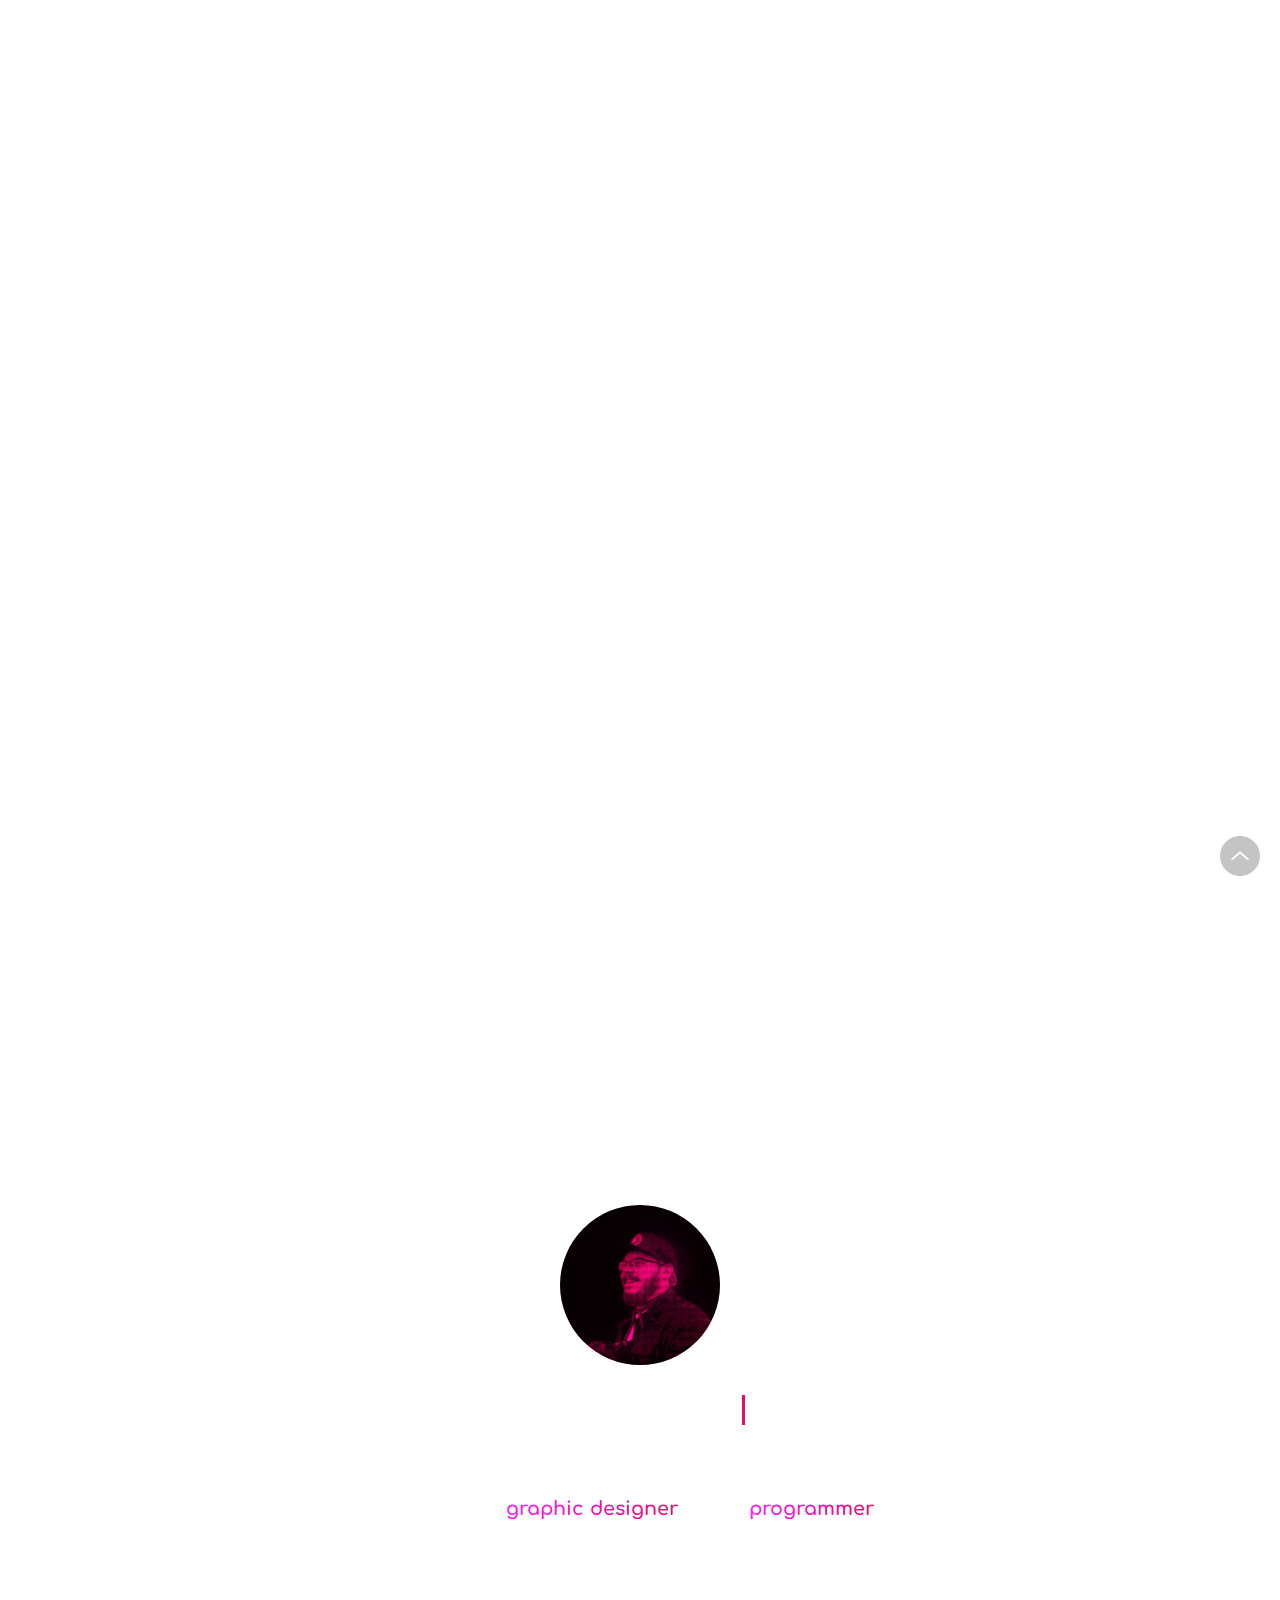
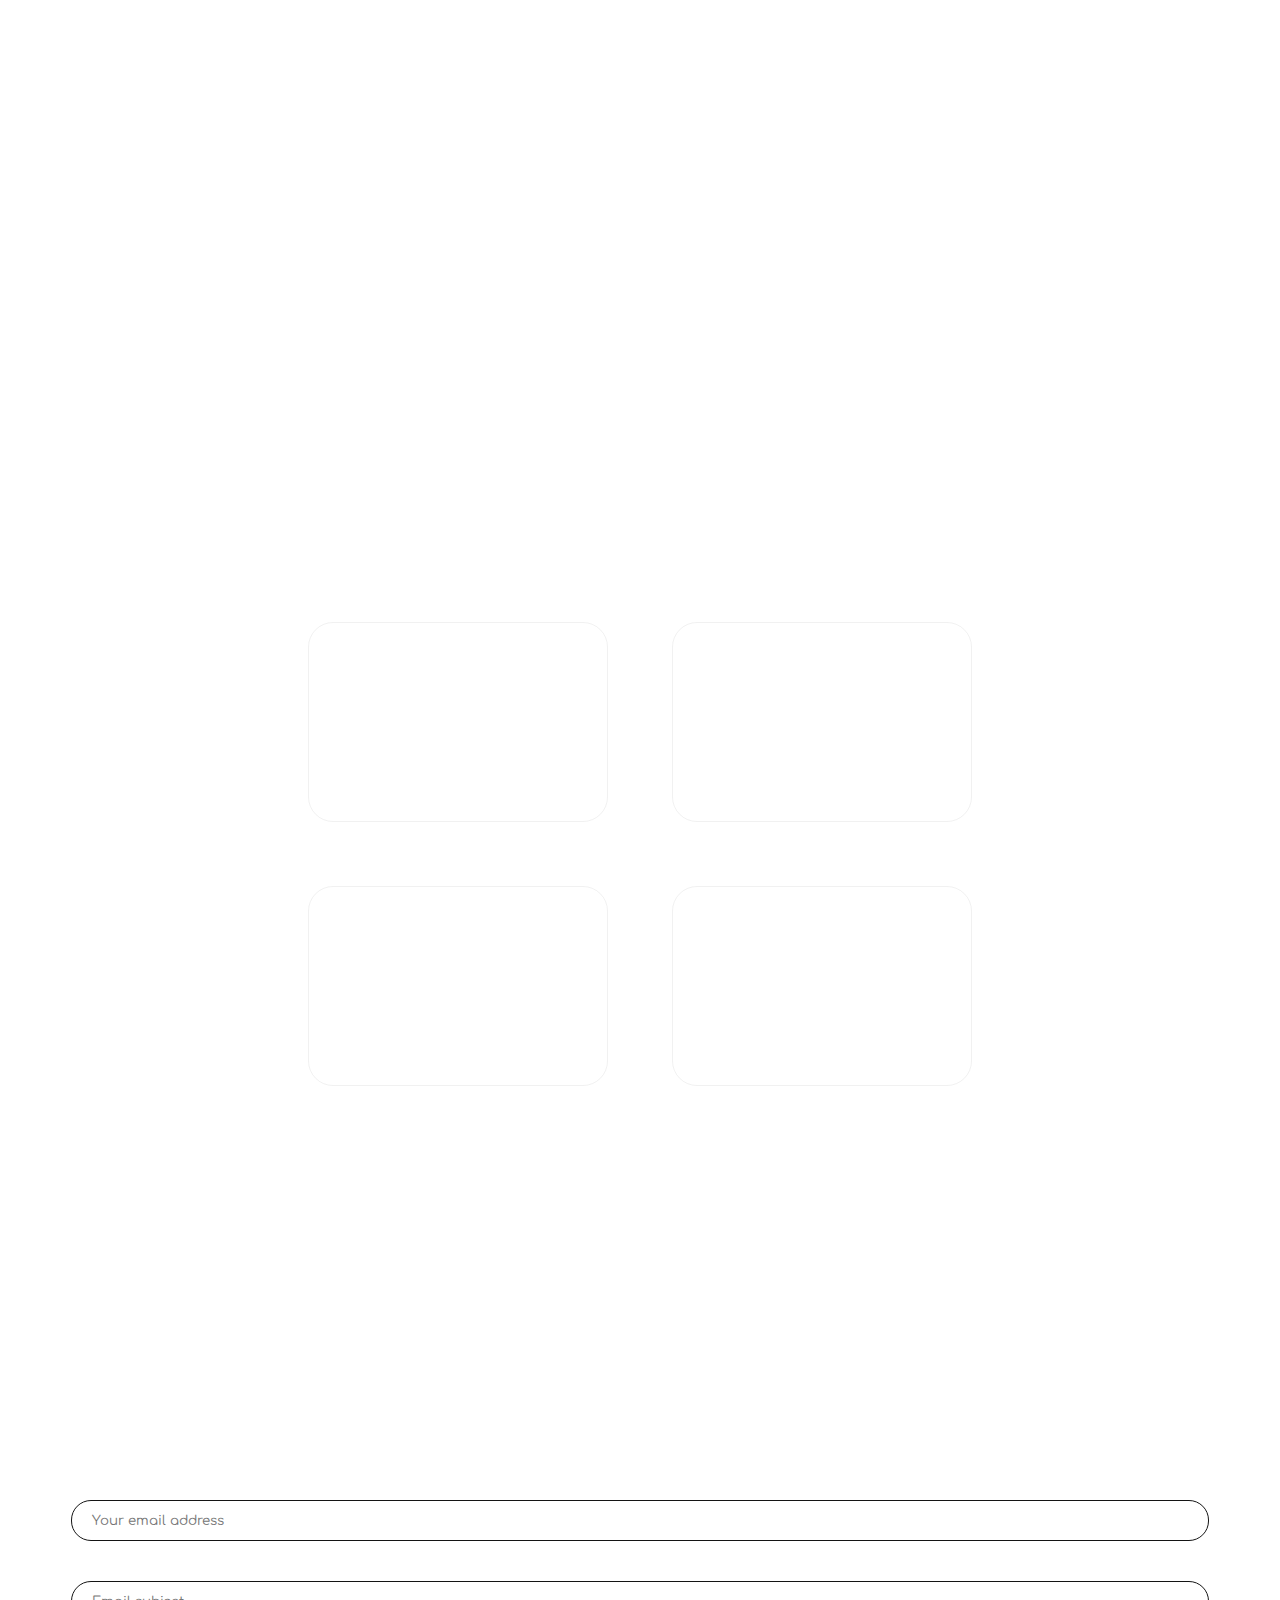
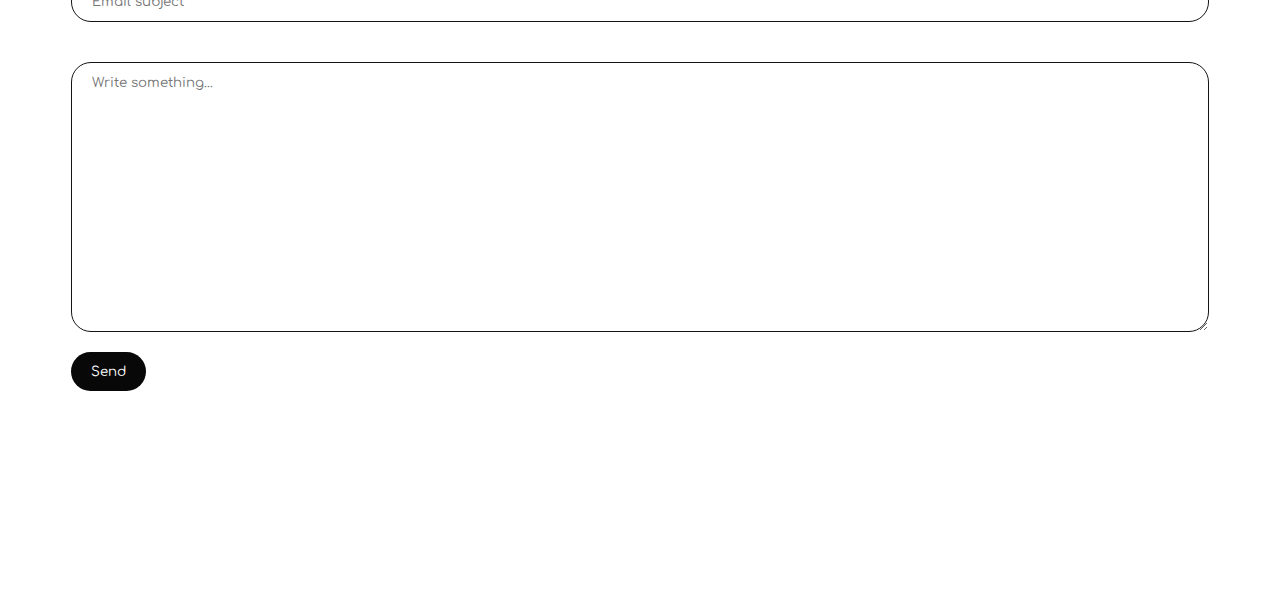
==== commit 56e63c33: "Updated media queries and mobile icons" ====
--- a/index.html
+++ b/index.html
@@ -26,9 +26,9 @@
                     <a href="#contact">Contact</a>
                 </span>
                 <span class="nav-icons">
-                    <a href="#about"><img src="assets/images/about_icon1.png"></a>
-                    <a href="#links"><img src=""></a>
-                    <a href="#contact"><img src="assets/images/mail_icon1.png"></a>
+                    <a href="#about"><img src="assets/images/about_icon.png"></a>
+                    <a href="#links"><img src="assets/images/links_icon.png"></a>
+                    <a href="#contact"><img src="assets/images/mail_icon.png"></a>
                 </span>
             </div>
         </nav>
--- a/style.css
+++ b/style.css
@@ -1,3 +1,4 @@
+@import url('https://fonts.googleapis.com/css2?family=Comfortaa:wght@300;400;500;600;700&display=swap');
 * {
     box-sizing: border-box;
     margin: 0;
@@ -138,6 +139,7 @@
 }
 .about-container {
     height: 85vh;
+    width:90vw;
     margin-top: 25vh;
 }
 .about-info {
@@ -170,7 +172,7 @@
     margin: 0 auto;
     padding-top: 4px;
     top: 12px;
-    animation: typing 10s steps(22, end) infinite, cursor 0.5s step-end infinite;
+    animation: typing 10s steps(30, end) infinite, cursor 0.5s step-end infinite;
 }
 @keyframes typing {
     0% {
@@ -324,7 +326,10 @@
     .nav-icons {
         display: inline-flex;
         gap: 15px;
-        transform: scale(0.7);
+    }
+    .nav-icons img {
+        width: 30px;
+        height: 30px;
     }
     .logo {
         font-size: 1.3rem;
@@ -343,6 +348,42 @@
     .hero-info a{
         font-size: 1rem;
     }
+    .text-animation {
+        max-width: 210px;
+        width: 210px;
+        animation: typing 4s steps(15, end) infinite, cursor 0.5s step-end infinite;
+    }
+    @keyframes typing {
+        0% {
+            width: 0;
+        }
+        25%, 90% {
+            width: 90%;
+        }
+        100% {
+            width: 0;
+        }
+    }
+    .links-info{
+        grid-template-columns: min-content;
+    }
+    .links-box {
+        width: 60vw;
+        height: 133px;
+        font-size: 16px;
+    }
+    .links-inside{
+        width: 60vw;
+        height: 133px;
+        padding: 10px;
+    }
+    .links-box span{
+        font-size: 1.4rem;
+
+    }
+    .links-container h2 {
+        margin-bottom: 5vh;
+    }
     footer a {
         font-size: 0.9rem;
     }
